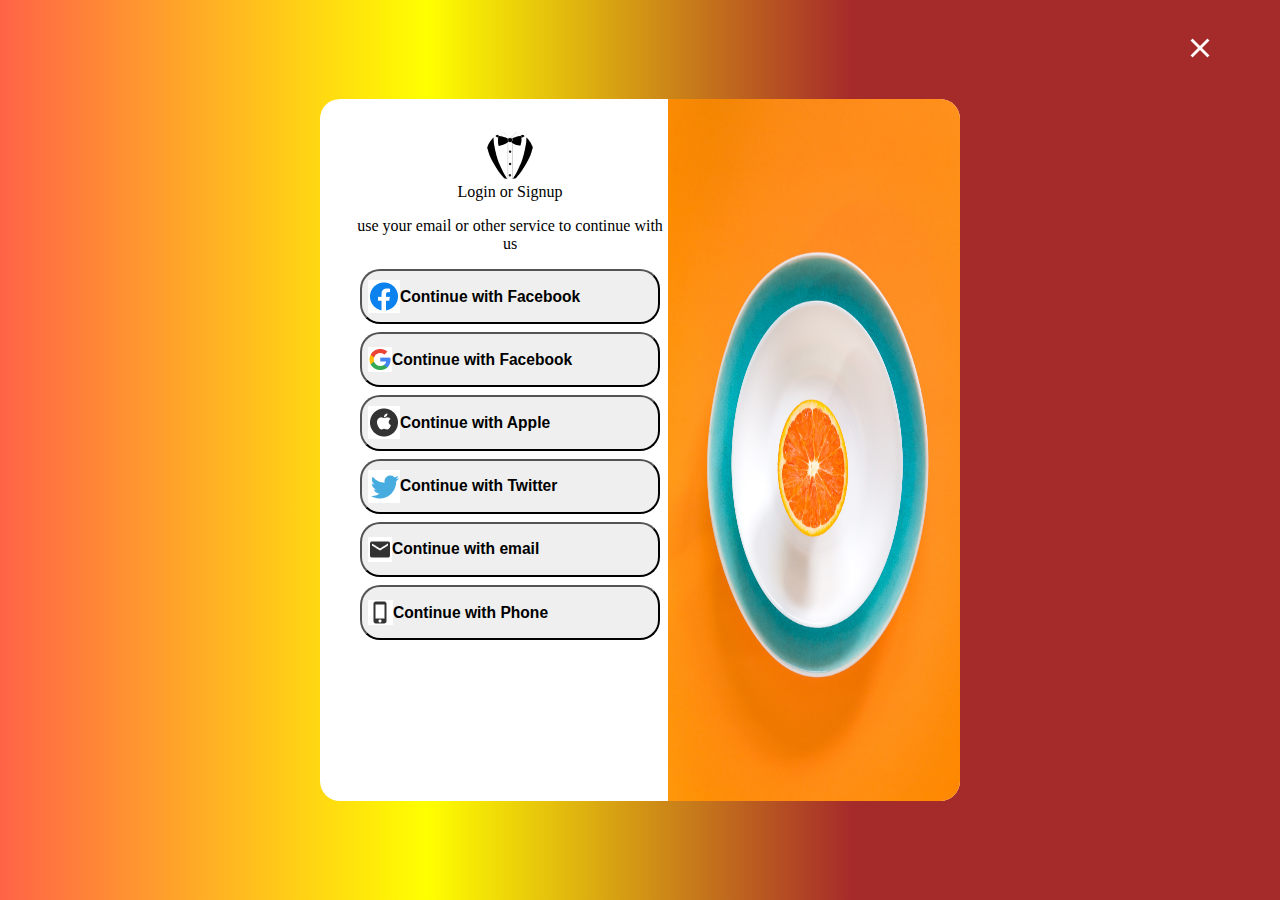
==== login.html @ ef8a7e96 "first commit" ====
<!DOCTYPE html>
<html lang="en">
    <head>
        <meta charset="UTF-8">
        <meta name="viewport" content="width=device-width, initial-scale=1.0">
        <title>Login-Signup</title>
        <link rel="stylesheet" href="login.css">
    </head>
    <body>
        <header>
            <a href="index.html"><img src="images/Icons.png" alt="close-icon" class="close-icon"></a>
        </header>
        <main>
            <div class="left">
                <div class="header-top">
                    <img src="images/Logo.jpg" alt="logo">
                    <div class="title">Login or Signup</div>
                    <p>use your email or other service to continue with us</p>
                    <button>
                        <span>
                            <img src="images/Social media logo.jpg" alt="">
                            <h3> Continue with Facebook</h3>
                        </span>
                    </button>
                    <button>
                        <span>
                            <img src="images/Google logo.jpg" alt="">
                            <h3> Continue with Facebook</h3>
                        </span>
                    </button>
                    <button>
                        <span>
                            <img src="images/Apple logo.jpg" alt="">
                            <h3> Continue with Apple</h3>
                        </span>
                    </button>
                    <button>
                        <span>
                            <img src="images/Twitter logo.jpg" alt="">
                            <h3> Continue with Twitter</h3>
                        </span>
                    </button>
                    <button>
                        <span>
                            <img src="images/email Icons.jpg" alt="">
                            <h3> Continue with email</h3>
                        </span>
                    </button>
                    <button>
                        <span>
                            <img src="images/Phone .jpg" alt="">
                            <h3> Continue with Phone</h3>
                        </span>
                    </button>
                </div>
            </div>
            <div class="right">
                <img src="images/orange.jpeg" alt="">
            </div>
        </main>
    </body>
</html>
---- login.css ----
body{
    margin: 0;
    padding: 0;
    display: flex;
    justify-content: center;
    /* background-color: red;  */
    background-image: linear-gradient(to left,brown, brown, yellow, Tomato);
    align-items: center;
    height: 100vh;
}

.close-icon{
    position: absolute;
    right: 4rem;
    top: 2rem;
}
main .left{

    text-align: center;
    padding: 2rem 0rem 2rem 2rem;
    width: 50%;
}

main .right{
    width: 50%;
}
main{
    display: flex;
    border-radius: 20px;
    background-color: white;
    width: 50%;
}
.right img{
    width: 100%;
    height: 78vh;   
    display: flex;
    border-radius: 0px 20px 20px 0px;
    justify-content: end;
}
button{
    display: flex;
    border-radius: 20px;
    width: 300px;
    margin: 0.5rem;
}
.button h3{
    display: flex;
}

span{
    display: flex;
    align-items: center;
}
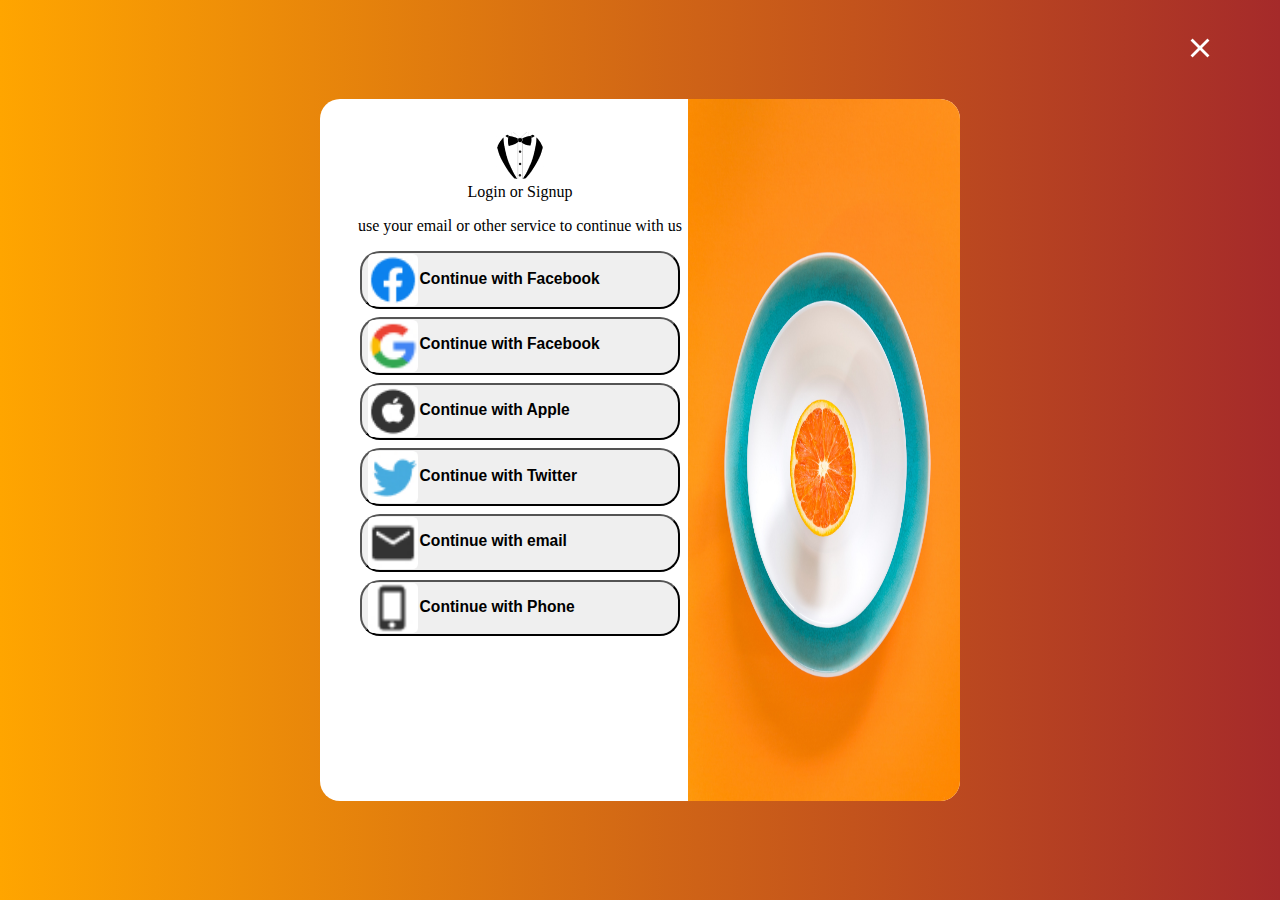
==== commit 56186c7c: "second update" ====
--- a/login.html
+++ b/login.html
@@ -13,7 +13,7 @@
         <main>
             <div class="left">
                 <div class="header-top">
-                    <img src="images/Logo.jpg" alt="logo">
+                    <img src="images/Logo.jpg" alt="logo" >
                     <div class="title">Login or Signup</div>
                     <p>use your email or other service to continue with us</p>
                     <button>
--- a/login.css
+++ b/login.css
@@ -4,7 +4,7 @@
     display: flex;
     justify-content: center;
     /* background-color: red;  */
-    background-image: linear-gradient(to left,brown, brown, yellow, Tomato);
+    background-image: linear-gradient(to left,brown, orange);
     align-items: center;
     height: 100vh;
 }
@@ -18,11 +18,11 @@
 
     text-align: center;
     padding: 2rem 0rem 2rem 2rem;
-    width: 50%;
+    width: 100%;
 }
 
 main .right{
-    width: 50%;
+    width: 100%;
 }
 main{
     display: flex;
@@ -40,14 +40,20 @@
 button{
     display: flex;
     border-radius: 20px;
-    width: 300px;
+    width: 320px;
     margin: 0.5rem;
 }
-.button h3{
+button h3{
     display: flex;
+    gap: 5rem;
+    text-align: center;
+}
+button img{
+    width: 50px;
+    border-radius: 10%;
+}
+span{
+    display: flex;
+    gap: 0.1rem;
 }
 
-span{
-    display: flex;
-    align-items: center;
-}
